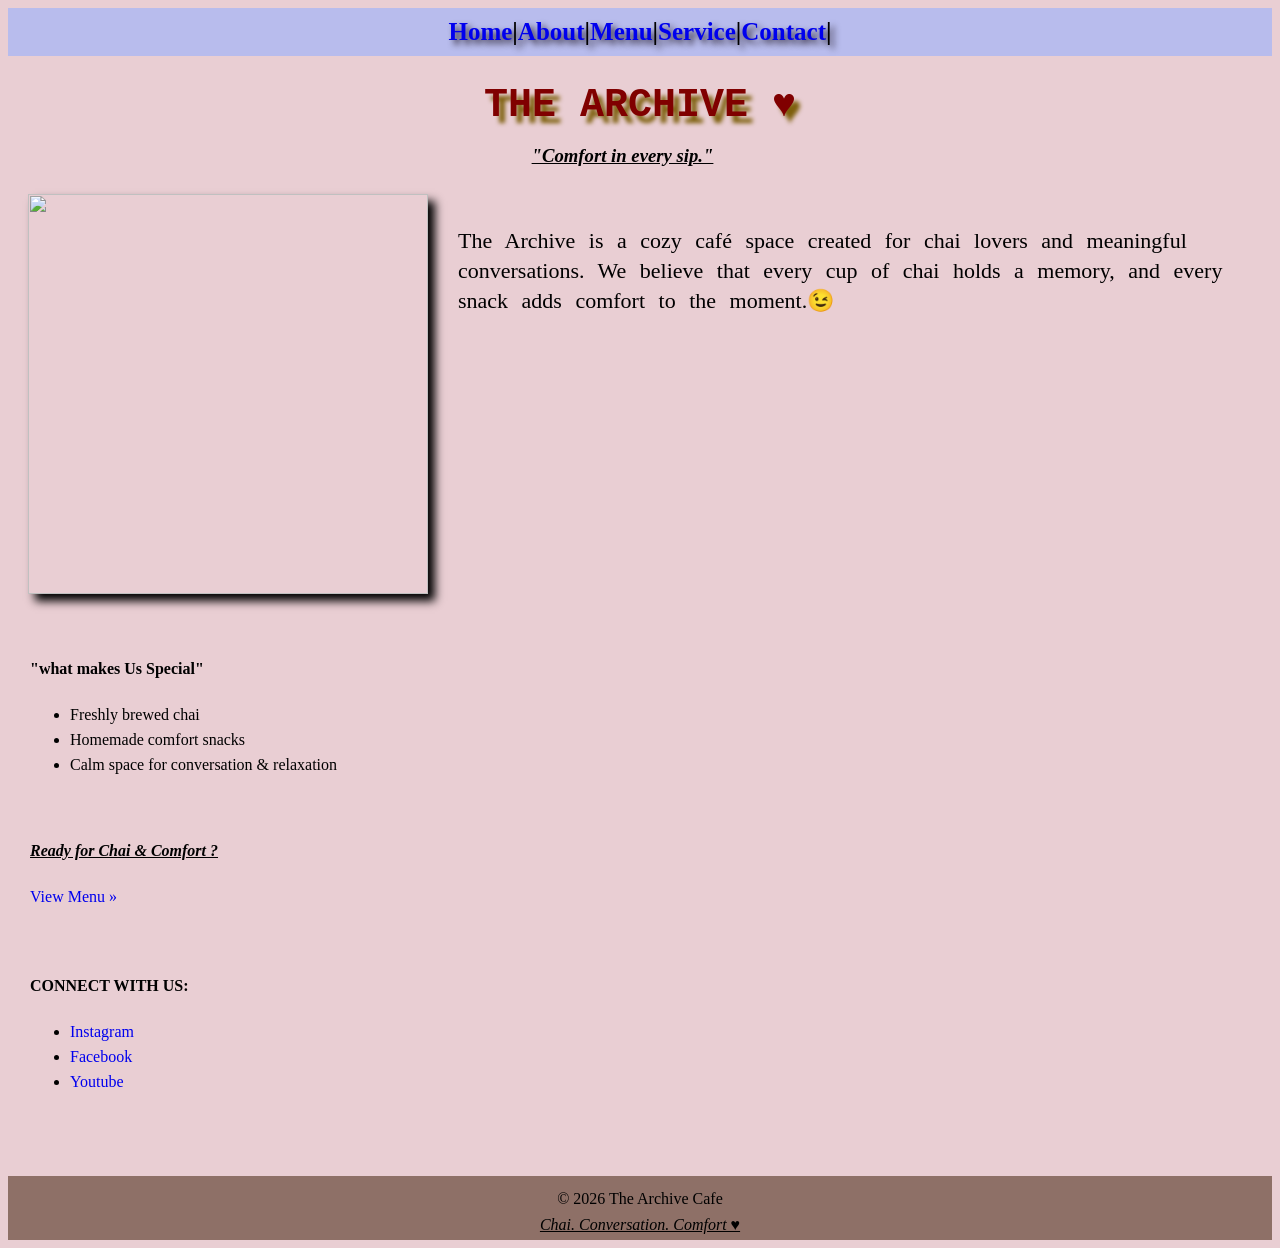
==== index.html @ 79d8c290 "updated" ====
<!DOCTYPE html>
<html lang="en">
<head>
    <meta charset="UTF-8">
    <meta name="viewport" content="width=device-width, initial-scale=1.0">
    <title> Cafe website</title>
    <link rel="stylesheet" href="style.css"/>
</head>
<body>
    <!-- header start -->
    <header>
        <nav>
            <a href="index.html" target="_blank" class="home_tab"> Home </a> |
            <a href="about.html" target="_blank" class="about_tab"> About </a> |
            <a href="menu.html" target="_blank" class="menu_tab"> Menu </a> |
            <a href="services.html" target="_blank" class="service_tab"> Service </a> |
            <a href="contact.html" target="_blank" class="contact_tab"> Contact </a> |
        </nav>
    </header>
    <!-- header end  -->

    <!-- main tag starts  -->
     <main> 
        <h1> THE ARCHIVE &hearts; </h1>
        <h3> <i> "Comfort in every sip."</i></h3>
        <section class="info">

            <img class="pic" src="images/top-view-snacks-with-herbal-tea.jpg" height="400px" width="400px">

            <!-- <p class="frontline"> A cozy space for chai,conversation & comforting bites.<br>
            Welcome to The Archive — brewed moments, comforting chai, and delicious dome snacks.&#128521; </p> -->
            <p class="frontline"> The Archive is a cozy café space created for chai lovers and meaningful conversations. We believe that every cup of chai holds a memory, and every snack adds comfort to the moment.&#128521;</p>

        </section><br>
        <section>
            <h4> "what makes Us Special"</h4>
            <ul> 
                <li> Freshly brewed chai</li>
                <li> Homemade comfort snacks</li>
                <li> Calm space for conversation & relaxation</li>
            </ul>
        </section>
        <section>
            <h4><i>Ready for Chai & Comfort ?</i> </h4>
            <a href="menu.html"> View Menu &raquo; </a><br>
        </section><br>

        <section>
            <h4> CONNECT WITH US:</h4>
            <ul>
               <li> <a href="www.instagram.com">Instagram </a> </li>
               <li><a href="www.facebook.com">Facebook </a><br></li>
               <li> <a href="www.youtube.com">Youtube</a><br></li>
            </ul>
        </section>
        

       
      
    

     </main><br><br><br>
    <!-- main tag ends -->

    <!-- Footer Start -->
     <footer>
        <p> &#169; 2026 The Archive Cafe </p>
        <p> <i>Chai. Conversation. Comfort &hearts;</i></p>
     </footer>
     <!-- footer end  -->
</body>
</html>
---- style.css ----
body{
    /* background-image:url("/images/coffee_bg.jpg");
    background-size:cover; */
    background-color:rgba(149, 15, 40, 0.204);
}


nav{
    display:flex;
    justify-content:center;
    align-items:center;
    font-size:25px;
    font-weight:600;
    padding:10px;
    text-shadow:4px 4px 6px rgba(15, 5, 12, 0.8);
    transition:1s;

}
nav a:hover{
    color: rgba(15, 5, 12, 0.8);
    text-decoration: rgba(13, 141, 163, 0.807) underline;
    font-size:26px;
    text-shadow:8px 8px 10px rgba(37, 2, 27, 0.8);
    

}

h1{ 
    font-family:'Courier New', Courier, monospace;
    font-size:40px;
    color:maroon;
    text-align:center;
    text-shadow: 6px 7px 4px rgb(125, 95, 12);
    transition:1s;
}
h3{
    text-align:center;
    padding-right:50px;
    line-height:1px;
}
h3:hover{
    color:hotpink;
}
h1:hover{
    text-shadow:6px 7px 8px black;
}
.info{
    display:flex;
    padding:10px;
    padding-top:20px;
    margin-top:10px;
}
.frontline{
    margin-left:10px;
    padding:10px 10px 10px 20px;
    font-family:'Times New Roman', Times, serif;
    word-spacing: 8px;
    line-height:30px;
    
}
section{
  padding:12px;
  margin-left:10px;
  line-height:25px;
  font-family:Georgia;

}

a{
    text-decoration:none;
}
h3+a:hover{
    color:blue;
}
ul li a:hover{
    color:goldenrod;
}

footer{
    height:60px;
    text-align:center;
    line-height:10px;
    background-color:#42230d8b;
    padding:2px;

}

i{
    text-decoration: underline;
}

.frontline{
    font-size:22px;
}
.pic{
    box-shadow: 7px 7px 9px black;
    
}
.S_img1{
    border: 4px double #6f4e37;
    border-radius:10px;
    padding:5px;
    margin:10px;
    box-shadow:4px 5px 7px black;
    transition: 0.5s;
}
.S_img1:hover{
    box-shadow:7px 7px 9px brown;
}

.table1{
    border: 3px solid  black;
    height:400px;
    width:400px;
    text-align:center;
    padding:5px;
    margin-left:10px;
    border-radius:5px;
    box-shadow:4px 4px 7px black;
}
.table1:hover{
    box-shadow:6px 6px 14px black;
}
thead{
    color:rgb(98, 59, 5);
    font-size:25px;
    font-family:courier new;;
}
tbody{
    color:rgb(27, 17, 5);
    font-size:20px;
    font-family:'Courier New', Courier, monospace

}
.t_b{
    font-weight: bold;
    font-size:22px;
    text-decoration:underline;
}
.menu_heading{
    font-size:25px;
    padding:5px;
}
header{
       position:sticky;
       top:0px;
       width:100%;
       background-color:rgb(184, 188, 237);
}

.contact{
    height:200px;
    width:500px;
    background-color:rgb(223, 177, 200);
    padding-left:30px;
    padding-top:25px;
    margin:40px;
    border-radius:10px;
}

.timing{
    height:200px;
    width:500px;
    background-color:rgb(223, 177, 200);
    padding-top:20px;
    padding-left:30px;
    margin:40px;
    border-radius:10px;
}

.feedback{
    width:500px;
    margin:40px;
    background-color:rgb(167, 187, 187);
    border-radius:10px;
}
h2,h3{
    margin-left:15px;
}
iframe{
    margin-left:10px;
    padding-left:30px;
}
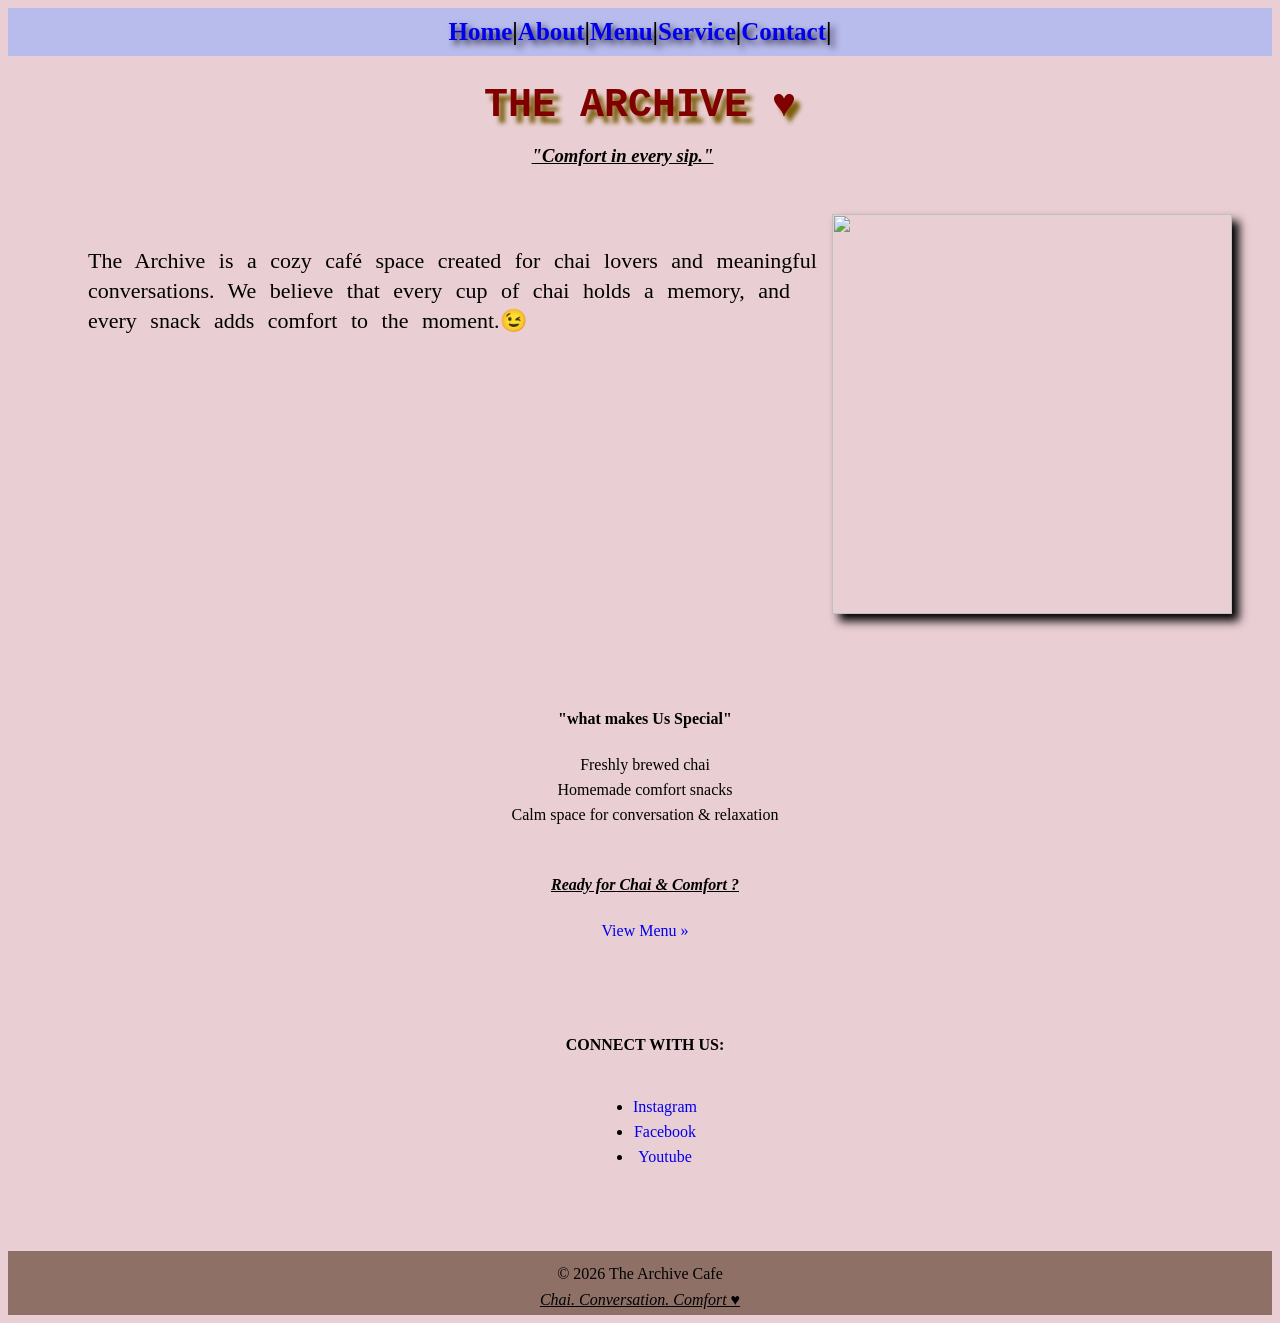
==== commit 6e815336: "update home page" ====
--- a/index.html
+++ b/index.html
@@ -25,27 +25,30 @@
         <h3> <i> "Comfort in every sip."</i></h3>
         <section class="info">
 
-            <img class="pic" src="images/top-view-snacks-with-herbal-tea.jpg" height="400px" width="400px">
+            
 
             <!-- <p class="frontline"> A cozy space for chai,conversation & comforting bites.<br>
             Welcome to The Archive — brewed moments, comforting chai, and delicious dome snacks.&#128521; </p> -->
             <p class="frontline"> The Archive is a cozy café space created for chai lovers and meaningful conversations. We believe that every cup of chai holds a memory, and every snack adds comfort to the moment.&#128521;</p>
 
+            <img class="pic" src="images/top-view-snacks-with-herbal-tea.jpg" height="400px" width="400px">
+
         </section><br>
-        <section>
+        <section class="subinfo">
             <h4> "what makes Us Special"</h4>
-            <ul> 
-                <li> Freshly brewed chai</li>
-                <li> Homemade comfort snacks</li>
-                <li> Calm space for conversation & relaxation</li>
-            </ul>
+            <div>
+                <div>Freshly brewed chai</div>
+                <div> Homemade comfort snacks</div>
+                <div>Calm space for conversation & relaxation</div>
+            </div>
+            
         </section>
-        <section>
+        <section class="subinfo">
             <h4><i>Ready for Chai & Comfort ?</i> </h4>
             <a href="menu.html"> View Menu &raquo; </a><br>
         </section><br>
 
-        <section>
+        <section class="subinfo">
             <h4> CONNECT WITH US:</h4>
             <ul>
                <li> <a href="www.instagram.com">Instagram </a> </li>
--- a/style.css
+++ b/style.css
@@ -15,6 +15,7 @@
     padding:10px;
     text-shadow:4px 4px 6px rgba(15, 5, 12, 0.8);
     transition:1s;
+    
 
 }
 nav a:hover{
@@ -47,9 +48,20 @@
 }
 .info{
     display:flex;
-    padding:10px;
-    padding-top:20px;
+    padding:40px;
     margin-top:10px;
+}
+.subinfo{
+    display:flex;
+    flex-direction:column;
+    align-items:center;
+    text-align:center;
+
+  
+   
+}
+.card{
+    border:2px solid black;
 }
 .frontline{
     margin-left:10px;
@@ -83,6 +95,7 @@
     line-height:10px;
     background-color:#42230d8b;
     padding:2px;
+    margin-top:auto;
 
 }
 
@@ -103,7 +116,7 @@
     padding:5px;
     margin:10px;
     box-shadow:4px 5px 7px black;
-    transition: 0.5s;
+    transition: 1s;
 }
 .S_img1:hover{
     box-shadow:7px 7px 9px brown;
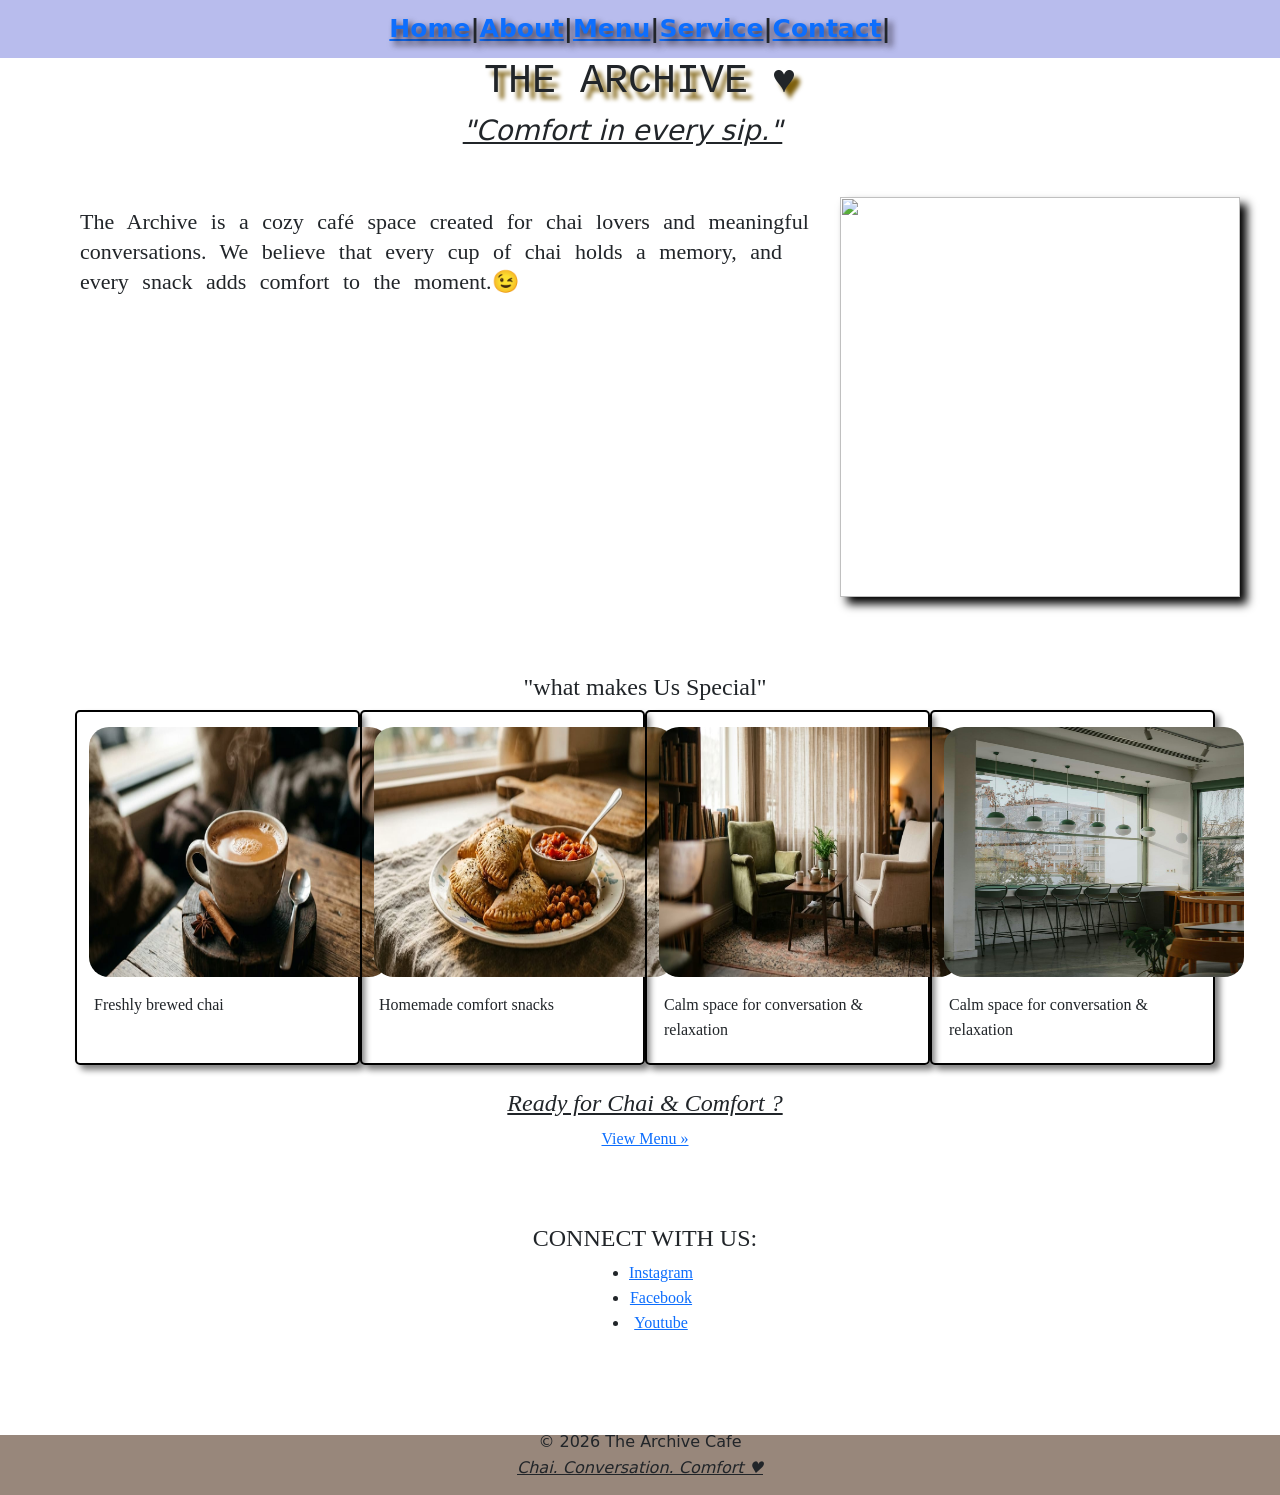
==== commit d98216aa: "UI updated" ====
--- a/index.html
+++ b/index.html
@@ -5,6 +5,8 @@
     <meta name="viewport" content="width=device-width, initial-scale=1.0">
     <title> Cafe website</title>
     <link rel="stylesheet" href="style.css"/>
+    <link href="https://cdn.jsdelivr.net/npm/bootstrap@5.3.8/dist/css/bootstrap.min.css" rel="stylesheet"
+    integrity="sha384-sRIl4kxILFvY47J16cr9ZwB07vP4J8+LH7qKQnuqkuIAvNWLzeN8tE5YBujZqJLB" crossorigin="anonymous">
 </head>
 <body>
     <!-- header start -->
@@ -34,15 +36,31 @@
             <img class="pic" src="images/top-view-snacks-with-herbal-tea.jpg" height="400px" width="400px">
 
         </section><br>
-        <section class="subinfo">
-            <h4> "what makes Us Special"</h4>
-            <div>
-                <div>Freshly brewed chai</div>
-                <div> Homemade comfort snacks</div>
-                <div>Calm space for conversation & relaxation</div>
+
+        <section>
+            <div class="container">
+                <div class="row">
+                    <h4 class="head"> "what makes Us Special"</h4>
+                    <div class="col-md-3 special_items">
+                        <img class="coffeeimage" src="/images/img1.jpeg">
+                        <p> Freshly brewed chai</p>
+                    </div>
+                    <div class="col-md-3 special_items">
+                        <img class="coffeeimage" src="/images/img2.jpeg">
+                        <p> Homemade comfort snacks</p>
+                    </div>
+                    <div class="col-md-3 special_items">
+                        <img class="coffeeimage" src="/images/img3.jpeg">
+                        <p> Calm space for conversation & relaxation</p>
+                    </div>
+                    <div class="col-md-3 special_items">
+                        <img class="coffeeimage" src="/images/place.jpeg">
+                        <p> Calm space for conversation & relaxation</p>
+                    </div>
+                </div>
             </div>
-            
         </section>
+
         <section class="subinfo">
             <h4><i>Ready for Chai & Comfort ?</i> </h4>
             <a href="menu.html"> View Menu &raquo; </a><br>
--- a/style.css
+++ b/style.css
@@ -1,9 +1,15 @@
 
-body{
+html,body{
     /* background-image:url("/images/coffee_bg.jpg");
     background-size:cover; */
-    background-color:rgba(149, 15, 40, 0.204);
-}
+    /* background-color:rgba(149, 15, 40, 0.204); */
+     overflow-x:hidden;
+    /* overscroll-behavior: none;  */
+    
+   
+    
+}
+
 
 
 nav{
@@ -195,3 +201,26 @@
     margin-left:10px;
     padding-left:30px;
 }
+.head{ 
+    text-align:center;
+}
+
+.coffeeimage{
+     height:250px;
+    width:300px;
+    border-radius:20px;
+    margin-top:15px;
+    margin-bottom:10px;
+
+   
+
+}
+.special_items{
+    box-shadow:5px 5px 6px grey;
+    border-radius:5px;
+    
+    border:2px solid black;
+}
+.coffeeimage+p{
+    padding:5px;
+}
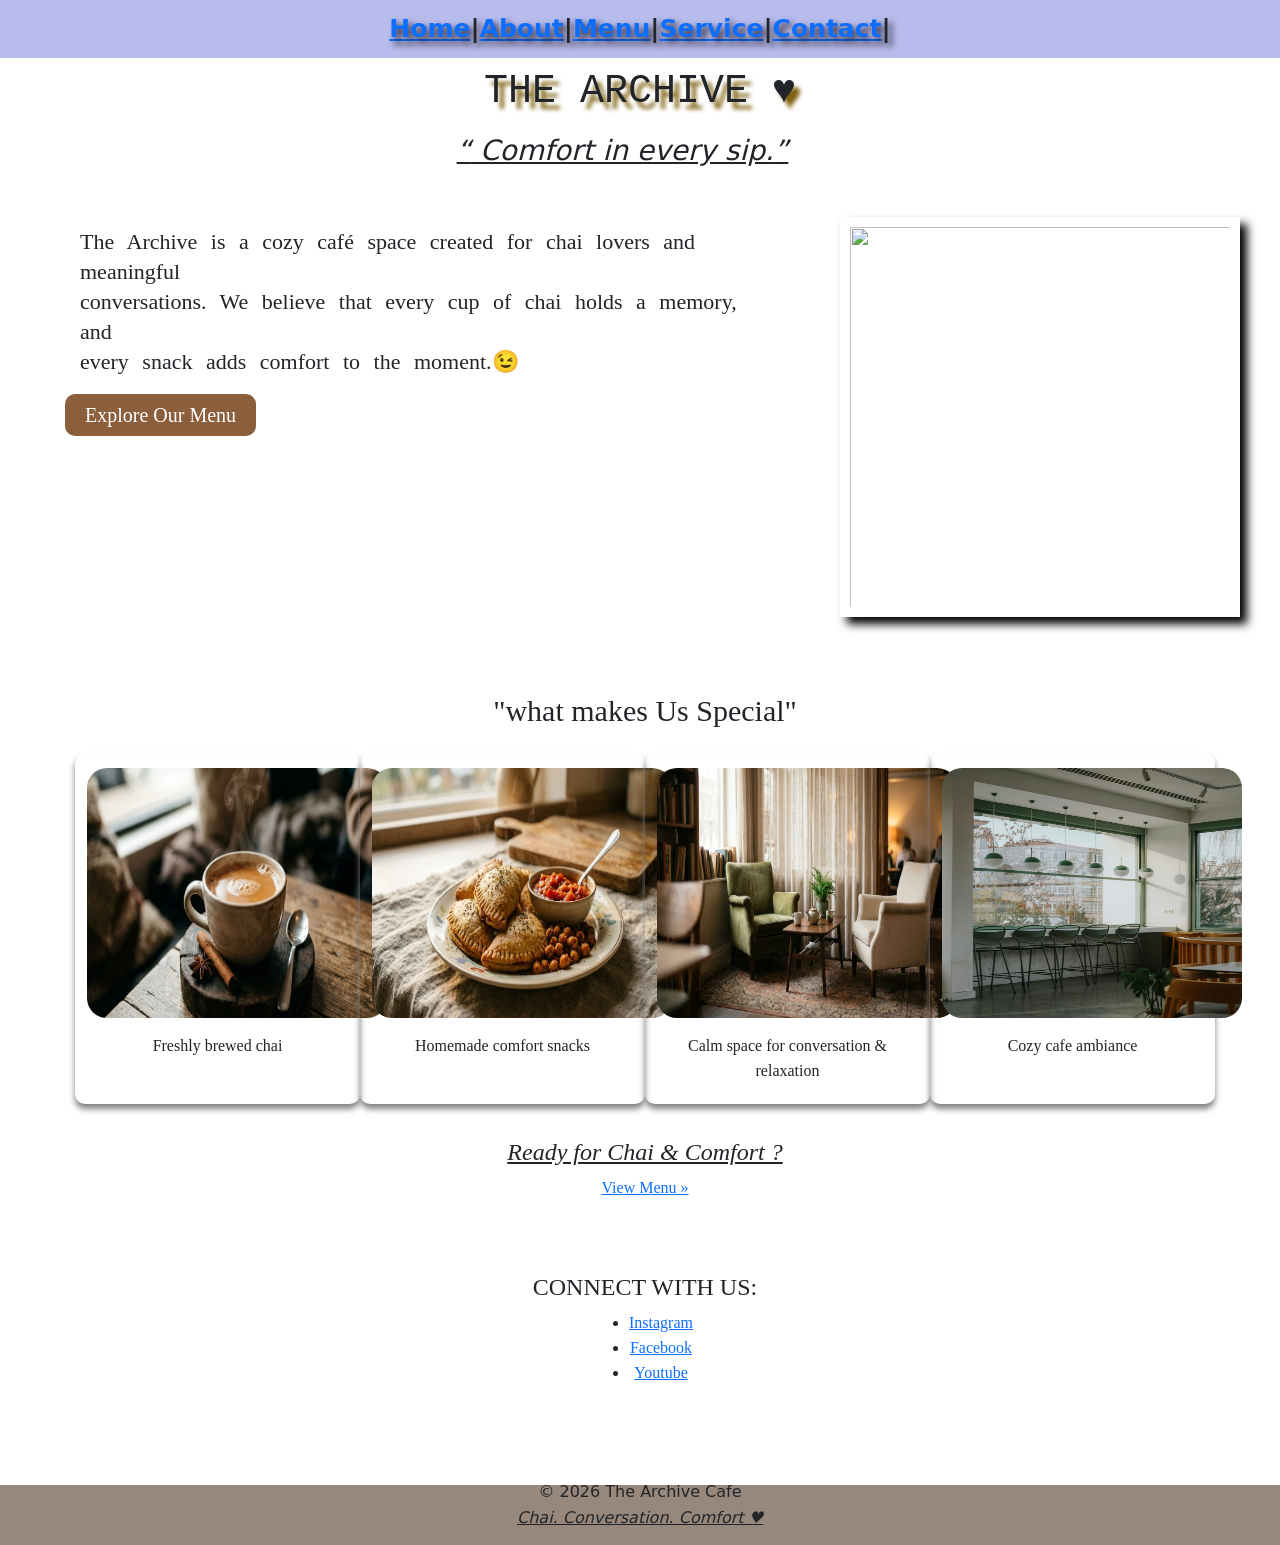
==== commit 2983f0f6: "UI updated" ====
--- a/index.html
+++ b/index.html
@@ -1,13 +1,15 @@
 <!DOCTYPE html>
 <html lang="en">
+
 <head>
     <meta charset="UTF-8">
     <meta name="viewport" content="width=device-width, initial-scale=1.0">
     <title> Cafe website</title>
-    <link rel="stylesheet" href="style.css"/>
+    <link rel="stylesheet" href="style.css" />
     <link href="https://cdn.jsdelivr.net/npm/bootstrap@5.3.8/dist/css/bootstrap.min.css" rel="stylesheet"
-    integrity="sha384-sRIl4kxILFvY47J16cr9ZwB07vP4J8+LH7qKQnuqkuIAvNWLzeN8tE5YBujZqJLB" crossorigin="anonymous">
+        integrity="sha384-sRIl4kxILFvY47J16cr9ZwB07vP4J8+LH7qKQnuqkuIAvNWLzeN8tE5YBujZqJLB" crossorigin="anonymous">
 </head>
+
 <body>
     <!-- header start -->
     <header>
@@ -22,40 +24,49 @@
     <!-- header end  -->
 
     <!-- main tag starts  -->
-     <main> 
+    <main>
         <h1> THE ARCHIVE &hearts; </h1>
-        <h3> <i> "Comfort in every sip."</i></h3>
+        <h3><i> <q> Comfort in every sip.</q></i></h3>
         <section class="info">
+            <div class="about_section">
 
-            
+                <!-- <p class="frontline"> A cozy space for chai,conversation & comforting bites.<br>
+            Welcome to The Archive — brewed moments, comforting chai, and delicious dome snacks.&#128521; </p> -->
+                <div class="frontpageinfo">
+                    <p class="frontline"> The Archive is a cozy café space created for chai lovers and meaningful <br>
+                        conversations. We believe that every cup of chai holds a memory, and <br> every snack adds
+                        comfort
+                        to the moment.&#128521;
+                    </p>
 
-            <!-- <p class="frontline"> A cozy space for chai,conversation & comforting bites.<br>
-            Welcome to The Archive — brewed moments, comforting chai, and delicious dome snacks.&#128521; </p> -->
-            <p class="frontline"> The Archive is a cozy café space created for chai lovers and meaningful conversations. We believe that every cup of chai holds a memory, and every snack adds comfort to the moment.&#128521;</p>
+                    <a href="/menu.html"> Explore Our Menu </a>
+                </div>
 
-            <img class="pic" src="images/top-view-snacks-with-herbal-tea.jpg" height="400px" width="400px">
-
+                <div>
+                    <img class="pic" src="images/top-view-snacks-with-herbal-tea.jpg" height="400px" width="400px">
+                </div>
+            </div>
         </section><br>
 
         <section>
             <div class="container">
                 <div class="row">
                     <h4 class="head"> "what makes Us Special"</h4>
-                    <div class="col-md-3 special_items">
+                    <div class="col-md-3 mt-3 special_items">
                         <img class="coffeeimage" src="/images/img1.jpeg">
                         <p> Freshly brewed chai</p>
                     </div>
-                    <div class="col-md-3 special_items">
+                    <div class="col-md-3 mt-3 special_items">
                         <img class="coffeeimage" src="/images/img2.jpeg">
                         <p> Homemade comfort snacks</p>
                     </div>
-                    <div class="col-md-3 special_items">
+                    <div class="col-md-3 mt-3 special_items">
                         <img class="coffeeimage" src="/images/img3.jpeg">
                         <p> Calm space for conversation & relaxation</p>
                     </div>
-                    <div class="col-md-3 special_items">
+                    <div class="col-md-3 mt-3 special_items">
                         <img class="coffeeimage" src="/images/place.jpeg">
-                        <p> Calm space for conversation & relaxation</p>
+                        <p> Cozy cafe ambiance </p>
                     </div>
                 </div>
             </div>
@@ -69,25 +80,26 @@
         <section class="subinfo">
             <h4> CONNECT WITH US:</h4>
             <ul>
-               <li> <a href="www.instagram.com">Instagram </a> </li>
-               <li><a href="www.facebook.com">Facebook </a><br></li>
-               <li> <a href="www.youtube.com">Youtube</a><br></li>
+                <li> <a href="www.instagram.com">Instagram </a> </li>
+                <li><a href="www.facebook.com">Facebook </a><br></li>
+                <li> <a href="www.youtube.com">Youtube</a><br></li>
             </ul>
         </section>
-        
 
-       
-      
-    
 
-     </main><br><br><br>
+
+
+
+
+    </main><br><br><br>
     <!-- main tag ends -->
 
     <!-- Footer Start -->
-     <footer>
+    <footer>
         <p> &#169; 2026 The Archive Cafe </p>
         <p> <i>Chai. Conversation. Comfort &hearts;</i></p>
-     </footer>
-     <!-- footer end  -->
+    </footer>
+    <!-- footer end  -->
 </body>
+
 </html>
--- a/style.css
+++ b/style.css
@@ -40,6 +40,7 @@
     text-align:center;
     text-shadow: 6px 7px 4px rgb(125, 95, 12);
     transition:1s;
+    padding:10px;
 }
 h3{
     text-align:center;
@@ -68,6 +69,21 @@
 }
 .card{
     border:2px solid black;
+}
+.about_section{
+    display:flex;
+   
+}
+.frontpageinfo>a{
+     margin-left:15px;
+     margin-top:15px;
+    padding:10px 20px;
+    background-color: #8b5e3c;
+    color:white;
+    text-decoration:none;
+    border-radius:10px;
+    font-size:20px;
+    
 }
 .frontline{
     margin-left:10px;
@@ -114,6 +130,8 @@
 }
 .pic{
     box-shadow: 7px 7px 9px black;
+    margin-left:50px;
+    padding:10px;
     
 }
 .S_img1{
@@ -203,24 +221,30 @@
 }
 .head{ 
     text-align:center;
+    font-size:30px;
+    
 }
 
 .coffeeimage{
-     height:250px;
+    height:250px;
     width:300px;
     border-radius:20px;
     margin-top:15px;
     margin-bottom:10px;
 
-   
-
 }
 .special_items{
-    box-shadow:5px 5px 6px grey;
-    border-radius:5px;
-    
-    border:2px solid black;
+    box-shadow:0px 5px 6px grey;
+    border-radius:10px;
+    transition: 1s ease;
+    margin-bottom:10px;
+    
+}
+.special_items:hover{
+    transform:translateY(-20px);
+    background-color:rgba(140, 232, 140, 0.896);
 }
 .coffeeimage+p{
     padding:5px;
+    text-align:center;
 }
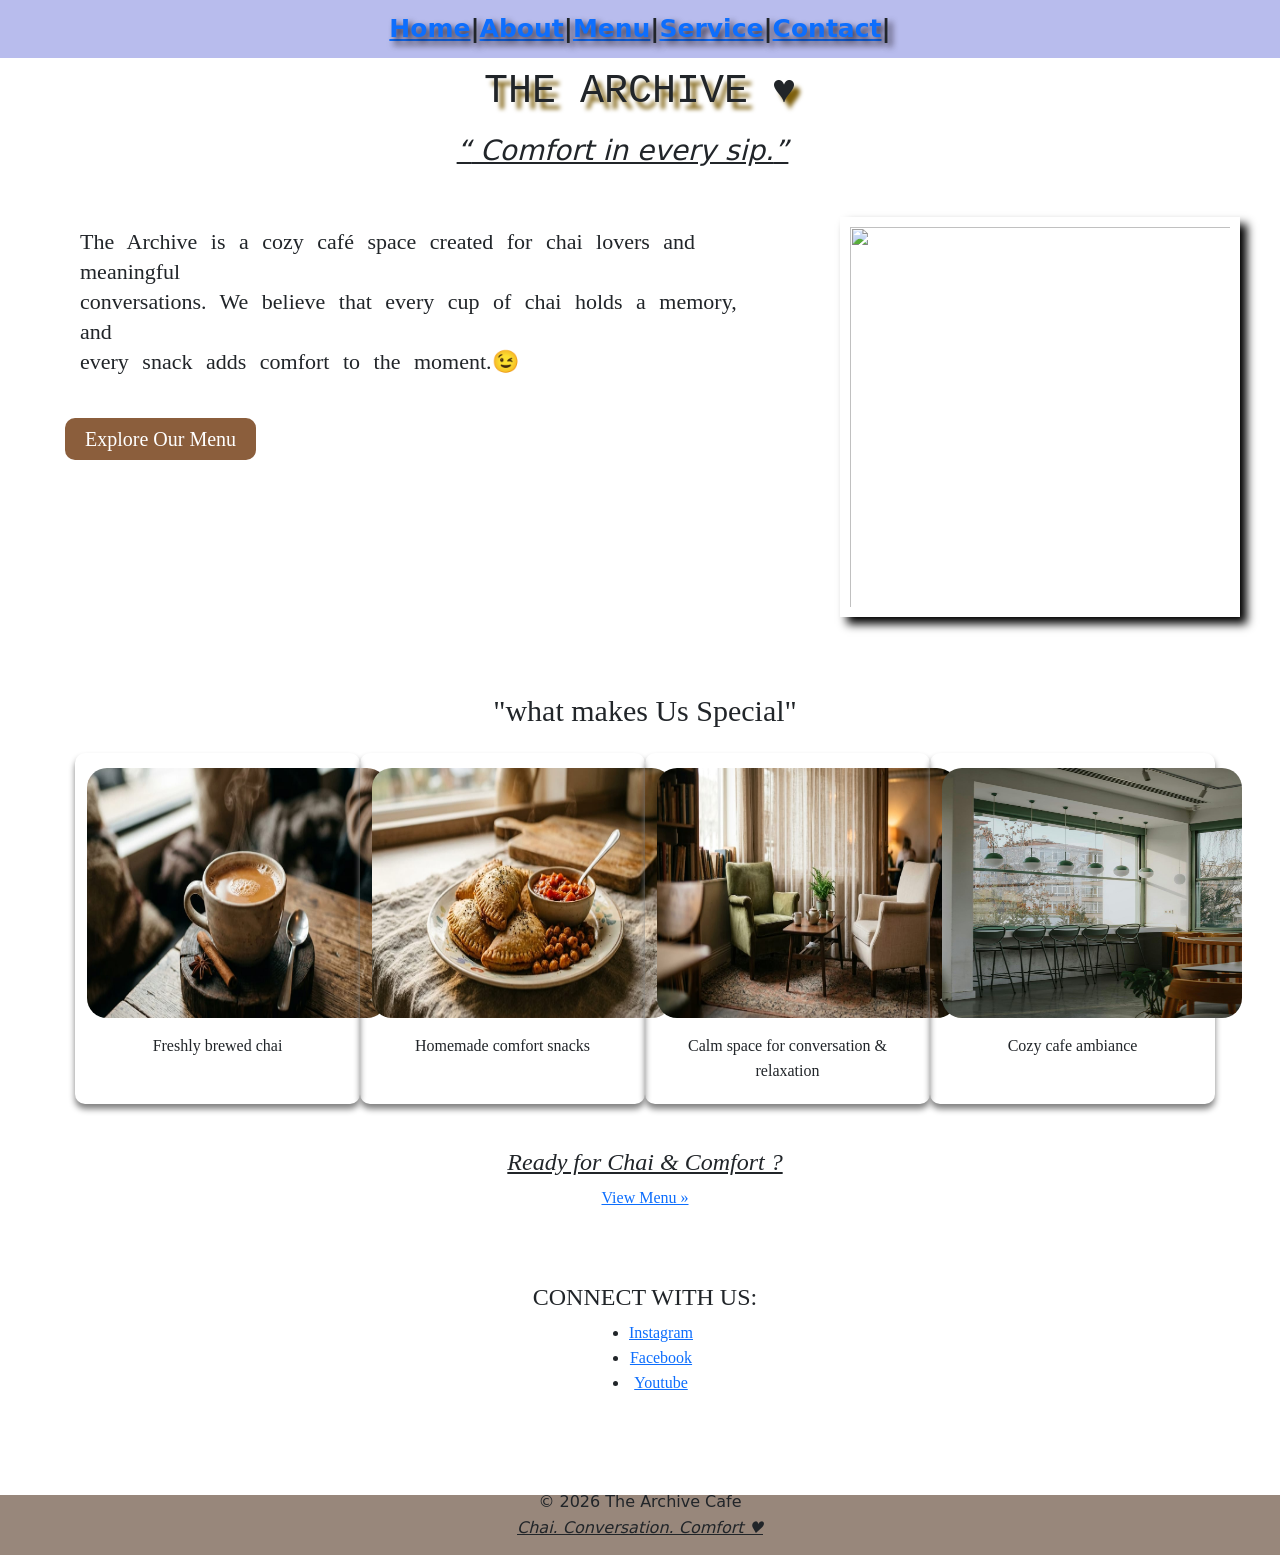
==== commit 9a8cc6f2: "style added" ====
--- a/index.html
+++ b/index.html
@@ -8,6 +8,7 @@
     <link rel="stylesheet" href="style.css" />
     <link href="https://cdn.jsdelivr.net/npm/bootstrap@5.3.8/dist/css/bootstrap.min.css" rel="stylesheet"
         integrity="sha384-sRIl4kxILFvY47J16cr9ZwB07vP4J8+LH7qKQnuqkuIAvNWLzeN8tE5YBujZqJLB" crossorigin="anonymous">
+        <link rel="stylesheet" href="https://cdn.jsdelivr.net/npm/bootstrap-icons@1.13.1/font/bootstrap-icons.min.css">
 </head>
 
 <body>
--- a/style.css
+++ b/style.css
@@ -21,7 +21,6 @@
     padding:10px;
     text-shadow:4px 4px 6px rgba(15, 5, 12, 0.8);
     transition:1s;
-    
 
 }
 nav a:hover{
@@ -75,8 +74,7 @@
    
 }
 .frontpageinfo>a{
-     margin-left:15px;
-     margin-top:15px;
+    margin-left:15px;
     padding:10px 20px;
     background-color: #8b5e3c;
     color:white;
@@ -87,7 +85,8 @@
 }
 .frontline{
     margin-left:10px;
-    padding:10px 10px 10px 20px;
+    margin-bottom:20px;
+    padding:10px 10px 30px 20px;
     font-family:'Times New Roman', Times, serif;
     word-spacing: 8px;
     line-height:30px;
@@ -237,7 +236,8 @@
     box-shadow:0px 5px 6px grey;
     border-radius:10px;
     transition: 1s ease;
-    margin-bottom:10px;
+    margin-bottom:20px;
+
     
 }
 .special_items:hover{
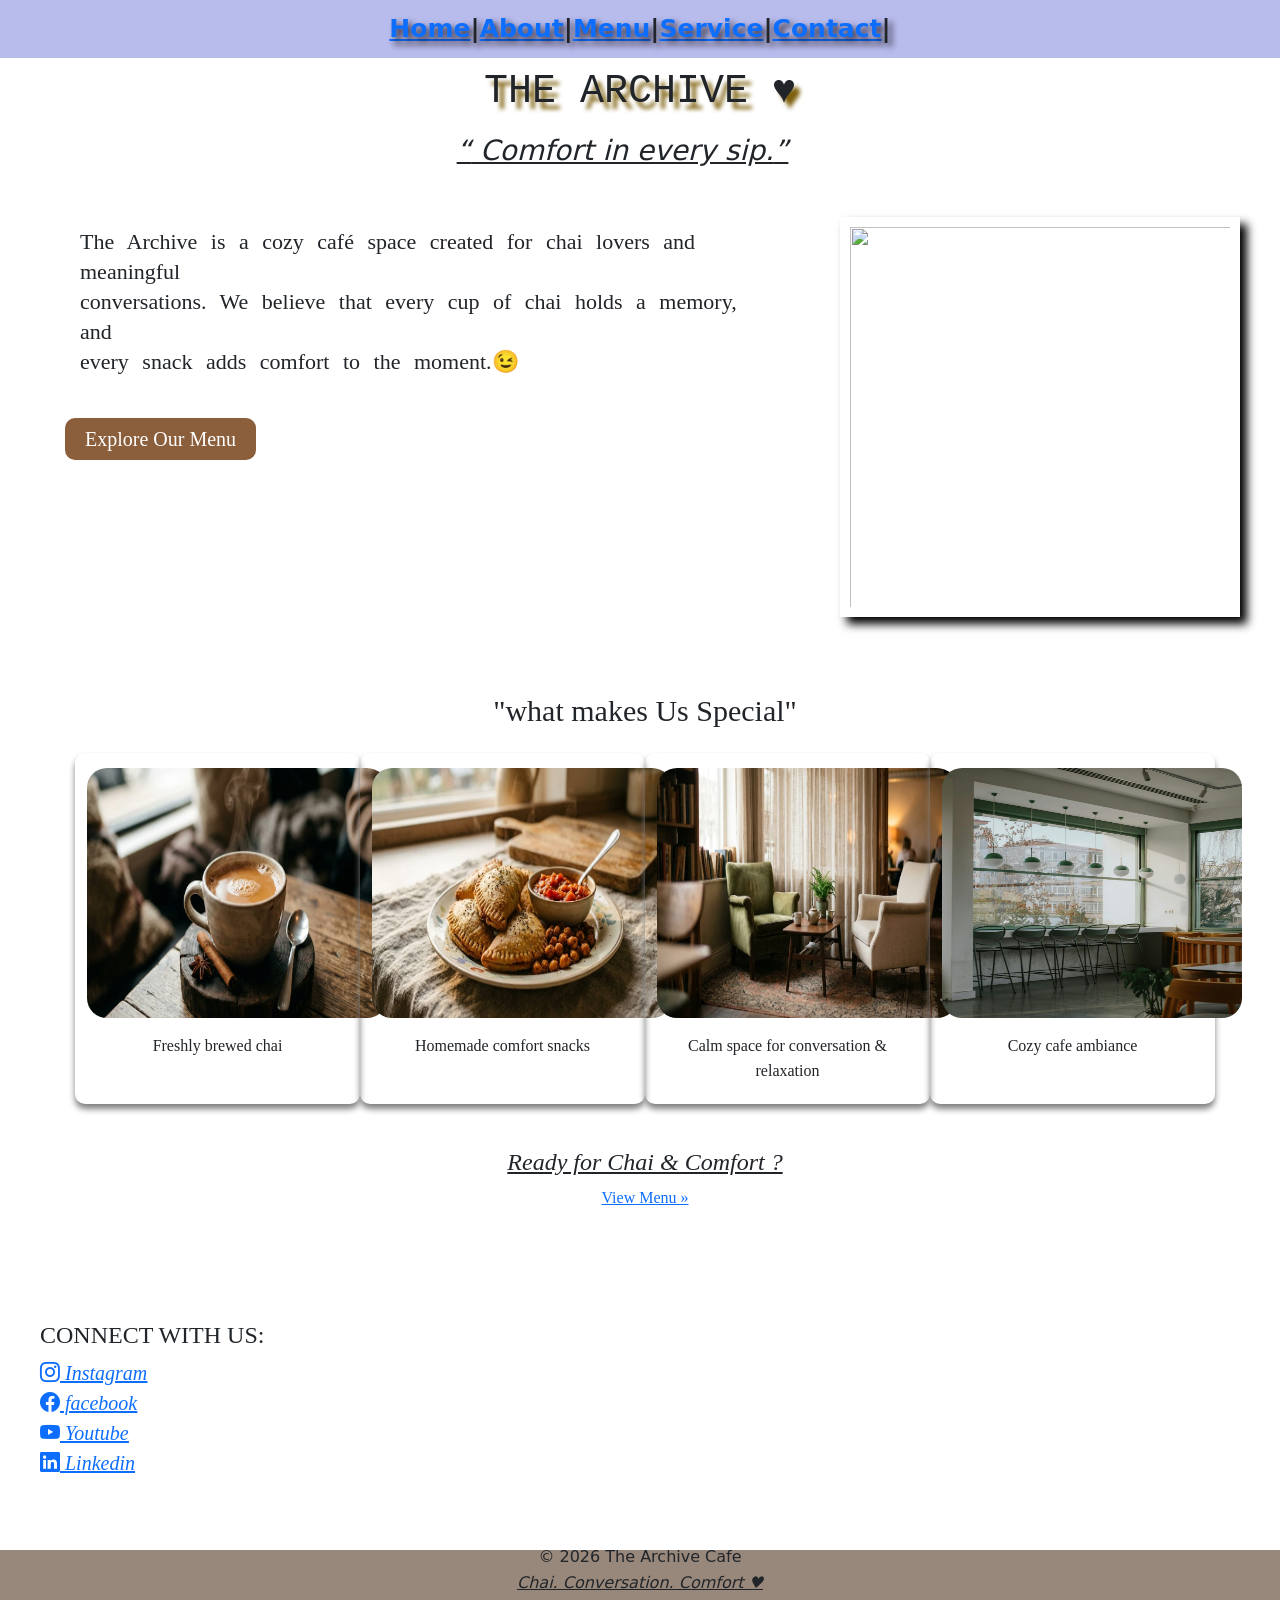
==== commit 9a562b32: "added footer" ====
--- a/index.html
+++ b/index.html
@@ -8,7 +8,7 @@
     <link rel="stylesheet" href="style.css" />
     <link href="https://cdn.jsdelivr.net/npm/bootstrap@5.3.8/dist/css/bootstrap.min.css" rel="stylesheet"
         integrity="sha384-sRIl4kxILFvY47J16cr9ZwB07vP4J8+LH7qKQnuqkuIAvNWLzeN8tE5YBujZqJLB" crossorigin="anonymous">
-        <link rel="stylesheet" href="https://cdn.jsdelivr.net/npm/bootstrap-icons@1.13.1/font/bootstrap-icons.min.css">
+    <link rel="stylesheet" href="https://cdn.jsdelivr.net/npm/bootstrap-icons@1.13.1/font/bootstrap-icons.min.css">
 </head>
 
 <body>
@@ -78,13 +78,19 @@
             <a href="menu.html"> View Menu &raquo; </a><br>
         </section><br>
 
-        <section class="subinfo">
+        <section class="social_icon">
             <h4> CONNECT WITH US:</h4>
-            <ul>
-                <li> <a href="www.instagram.com">Instagram </a> </li>
-                <li><a href="www.facebook.com">Facebook </a><br></li>
-                <li> <a href="www.youtube.com">Youtube</a><br></li>
-            </ul>
+            <a href="www.instagram.com" target="_blank">
+                <i class="bi bi-instagram">  Instagram </i> </a><br>
+            <a href="www.facebook.com" target="_blank">
+                <i class="bi bi-facebook">  facebook </i>
+            </a> <br>
+            <a href="www.youtube.com" target="_blank">
+                <i class="bi bi-youtube">  Youtube </i>
+            </a> <br>
+            <a href="www.linkedin.com" target="_blank">
+                <i class="bi bi-linkedin">  Linkedin </i>
+            </a>
         </section>
 
 
--- a/style.css
+++ b/style.css
@@ -247,4 +247,22 @@
 .coffeeimage+p{
     padding:5px;
     text-align:center;
+}
+.social_icon{
+    font-size:20px;
+    margin-left:10px;
+    padding:50px 0px 0px 30px;
+    line-height:30px;
+}
+.bi-facebook:hover{
+    color:#1877F2;
+}
+.bi-youtube:hover{
+    color:red;
+}
+.bi-linkedin:hover{
+    color:#0A66C2;
+}
+.bi-instagram:hover{
+    color:hotpink;
 }
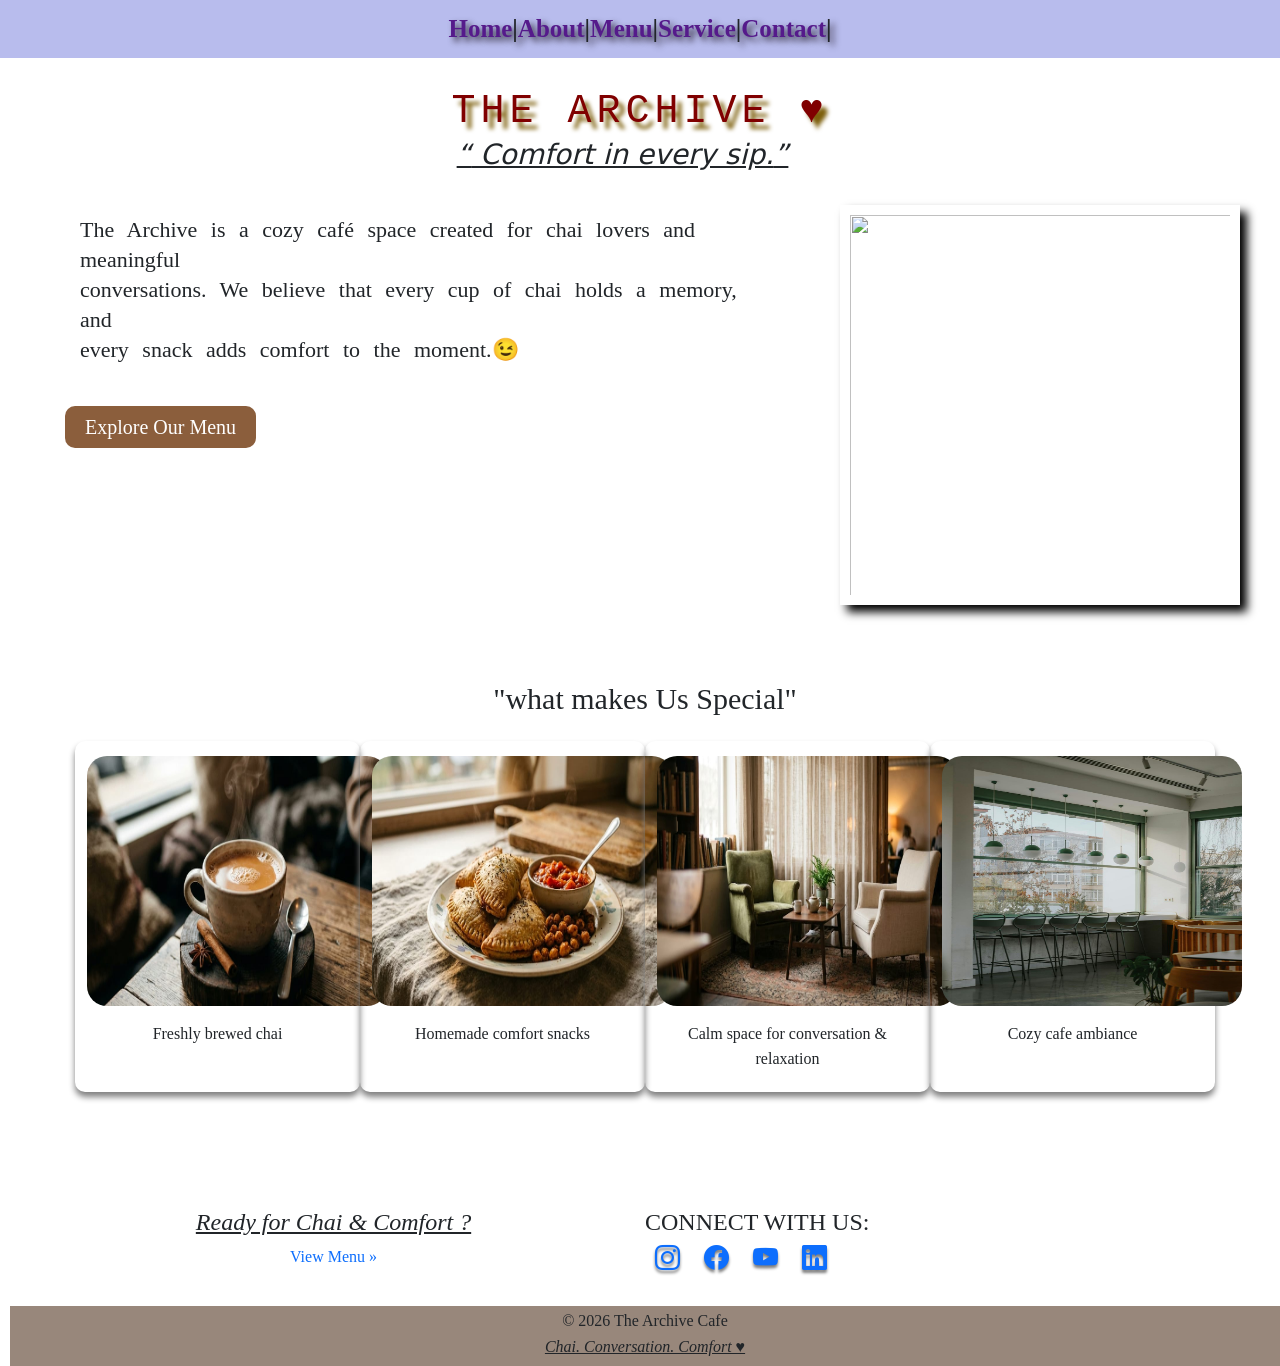
==== commit 8ac23b69: "UI updated" ====
--- a/index.html
+++ b/index.html
@@ -5,10 +5,10 @@
     <meta charset="UTF-8">
     <meta name="viewport" content="width=device-width, initial-scale=1.0">
     <title> Cafe website</title>
-    <link rel="stylesheet" href="style.css" />
     <link href="https://cdn.jsdelivr.net/npm/bootstrap@5.3.8/dist/css/bootstrap.min.css" rel="stylesheet"
         integrity="sha384-sRIl4kxILFvY47J16cr9ZwB07vP4J8+LH7qKQnuqkuIAvNWLzeN8tE5YBujZqJLB" crossorigin="anonymous">
     <link rel="stylesheet" href="https://cdn.jsdelivr.net/npm/bootstrap-icons@1.13.1/font/bootstrap-icons.min.css">
+    <link rel="stylesheet" href="style.css" />
 </head>
 
 <body>
@@ -73,39 +73,48 @@
             </div>
         </section>
 
-        <section class="subinfo">
-            <h4><i>Ready for Chai & Comfort ?</i> </h4>
-            <a href="menu.html"> View Menu &raquo; </a><br>
-        </section><br>
-
-        <section class="social_icon">
-            <h4> CONNECT WITH US:</h4>
-            <a href="www.instagram.com" target="_blank">
-                <i class="bi bi-instagram">  Instagram </i> </a><br>
-            <a href="www.facebook.com" target="_blank">
-                <i class="bi bi-facebook">  facebook </i>
-            </a> <br>
-            <a href="www.youtube.com" target="_blank">
-                <i class="bi bi-youtube">  Youtube </i>
-            </a> <br>
-            <a href="www.linkedin.com" target="_blank">
-                <i class="bi bi-linkedin">  Linkedin </i>
-            </a>
-        </section>
+        </main><br><br><br>
+    <!-- main tag ends -->
 
 
 
 
 
+        <!-- Footer Start -->
+        <footer>
+            <section class="footer_section1">
+                <div class="subinfo col-md-6">
+                    <h4><i>Ready for Chai & Comfort ?</i> </h4>
+                    <a href="menu.html"> View Menu &raquo; </a><br>
+                </div><br>
 
-    </main><br><br><br>
-    <!-- main tag ends -->
+                <div class="col-md-6">
+                    <h4> CONNECT WITH US:</h4>
+                    <div class="social_icon">
+                        <a href="www.instagram.com" target="_blank">
+                            <i class="bi bi-instagram"></i> </a>
+                        <a href="www.facebook.com" target="_blank">
+                            <i class="bi bi-facebook"></i>
+                        </a>
+                        <a href="www.youtube.com" target="_blank">
+                            <i class="bi bi-youtube"></i>
+                        </a>
+                        <a href="www.linkedin.com" target="_blank">
+                            <i class="bi bi-linkedin"></i>
+                        </a>
+                    </div>
+                </div>
+            </section>
 
-    <!-- Footer Start -->
-    <footer>
+
+
+    <section class="footer_section2">
         <p> &#169; 2026 The Archive Cafe </p>
         <p> <i>Chai. Conversation. Comfort &hearts;</i></p>
-    </footer>
+    </section>
+
+
+   </footer>
     <!-- footer end  -->
 </body>
 
--- a/style.css
+++ b/style.css
@@ -13,15 +13,20 @@
 
 
 nav{
+    font-family:'Times New Roman', Times, serif;
+    text-decoration:none;
     display:flex;
     justify-content:center;
     align-items:center;
-    font-size:25px;
+    font-size:25px; 
     font-weight:600;
     padding:10px;
     text-shadow:4px 4px 6px rgba(15, 5, 12, 0.8);
     transition:1s;
 
+}
+nav a{
+    color:#551A8B !important ;
 }
 nav a:hover{
     color: rgba(15, 5, 12, 0.8);
@@ -35,11 +40,13 @@
 h1{ 
     font-family:'Courier New', Courier, monospace;
     font-size:40px;
+    letter-spacing:5px;
     color:maroon;
     text-align:center;
     text-shadow: 6px 7px 4px rgb(125, 95, 12);
     transition:1s;
     padding:10px;
+    padding-top:30px;
 }
 h3{
     text-align:center;
@@ -110,12 +117,16 @@
     color:goldenrod;
 }
 
-footer{
+.footer_section1{
+    display:flex;
+    
+}
+.footer_section2{
     height:60px;
     text-align:center;
     line-height:10px;
     background-color:#42230d8b;
-    padding:2px;
+    padding:10px;
     margin-top:auto;
 
 }
@@ -248,21 +259,41 @@
     padding:5px;
     text-align:center;
 }
-.social_icon{
-    font-size:20px;
-    margin-left:10px;
-    padding:50px 0px 0px 30px;
-    line-height:30px;
-}
-.bi-facebook:hover{
-    color:#1877F2;
-}
 .bi-youtube:hover{
     color:red;
 }
 .bi-linkedin:hover{
     color:#0A66C2;
+   
 }
 .bi-instagram:hover{
     color:hotpink;
-}+}
+.bi-facebook:hover{
+     color:#1877F2;
+}
+
+.social_icon i{
+    font-size:25px;
+    margin-left:10px;
+    line-height:30px;
+    letter-spacing: 10px; 
+    display:inline-block;
+    text-shadow:0px 3px 3px grey;
+   
+}
+.social_icon i:hover{
+    animation: up_down 1s ease  infinite alternate;
+}
+@keyframes up_down{
+    0% {
+        transform:translateY(0);
+    }
+    50% {
+        transform:translateY(8px);
+    }
+    100% {
+        transform:translateY(-8px);
+    }
+}
+
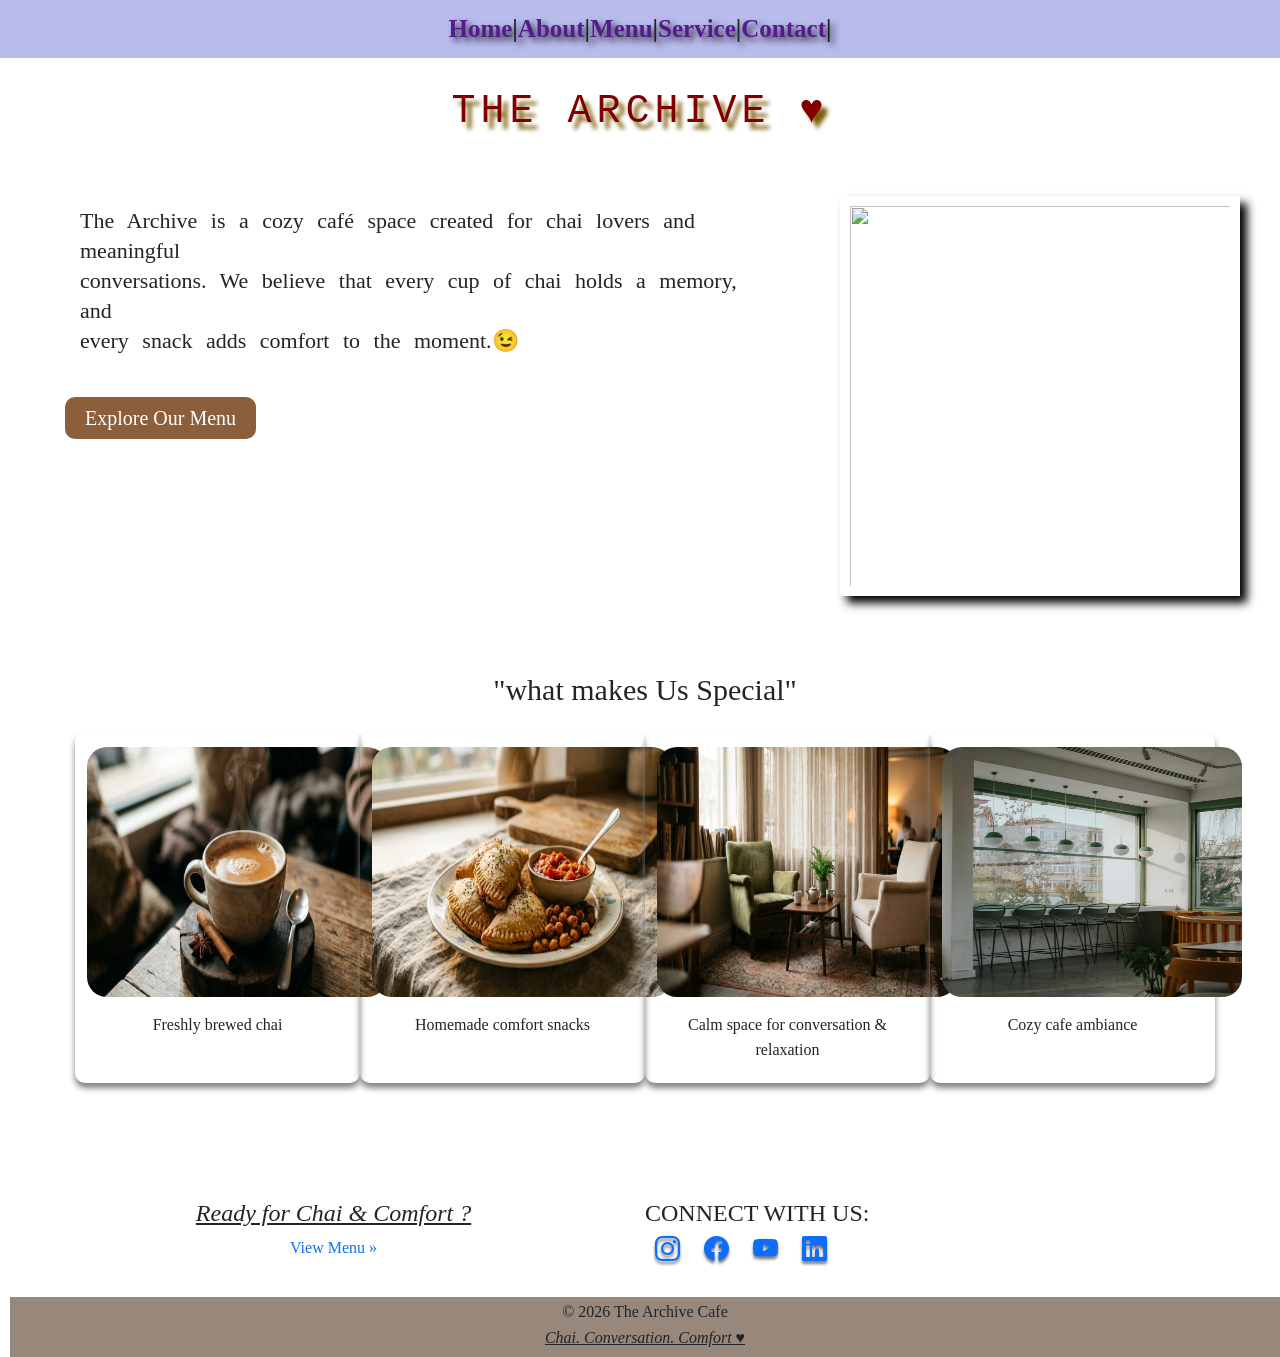
==== commit 6f57accf: "ui updated" ====
--- a/index.html
+++ b/index.html
@@ -27,7 +27,7 @@
     <!-- main tag starts  -->
     <main>
         <h1> THE ARCHIVE &hearts; </h1>
-        <h3><i> <q> Comfort in every sip.</q></i></h3>
+        <!-- <h3><i> <q> Comfort in every sip.</q></i></h3> -->
         <section class="info">
             <div class="about_section">
 
--- a/style.css
+++ b/style.css
@@ -1,17 +1,17 @@
 
-html,body{
-    /* background-image:url("/images/coffee_bg.jpg");
-    background-size:cover; */
-    /* background-color:rgba(149, 15, 40, 0.204); */
-     overflow-x:hidden;
-    /* overscroll-behavior: none;  */
-    
-   
-    
-}
-
-
-
+/* html,body{
+    background-image:url("/images/coffee_bg.jpg");
+    background-size:cover;
+    background-color:rgba(149, 15, 40, 0.204);
+    overflow-x:hidden;
+    overscroll-behavior: none; 
+    
+} */
+
+
+header{
+    position:sticky;
+}
 nav{
     font-family:'Times New Roman', Times, serif;
     text-decoration:none;
@@ -49,9 +49,11 @@
     padding-top:30px;
 }
 h3{
-    text-align:center;
+   margin-top:10px;
     padding-right:50px;
-    line-height:1px;
+    text-decoration:none;
+    font-size:20px;
+    
 }
 h3:hover{
     color:hotpink;
@@ -156,7 +158,7 @@
     box-shadow:7px 7px 9px brown;
 }
 
-.table1{
+.table1,.table2,.table3{
     border: 3px solid  black;
     height:400px;
     width:400px;
@@ -165,6 +167,7 @@
     margin-left:10px;
     border-radius:5px;
     box-shadow:4px 4px 7px black;
+
 }
 .table1:hover{
     box-shadow:6px 6px 14px black;
@@ -180,14 +183,20 @@
     font-family:'Courier New', Courier, monospace
 
 }
+.t1_section,.t2_section{
+    display:inline-block;
+    
+
+}
 .t_b{
     font-weight: bold;
     font-size:22px;
     text-decoration:underline;
 }
 .menu_heading{
-    font-size:25px;
+    font-size:30px;
     padding:5px;
+    text-align:center;
 }
 header{
        position:sticky;
@@ -204,6 +213,12 @@
     padding-top:25px;
     margin:40px;
     border-radius:10px;
+    box-shadow:4px 4px 5px rgb(111, 105, 106);
+    transition:1s ease 0s;
+}
+.contact:hover{
+    transform:translateY(-20px);
+
 }
 
 .timing{
@@ -214,6 +229,11 @@
     padding-left:30px;
     margin:40px;
     border-radius:10px;
+    box-shadow:4px 4px 5px rgb(111, 105, 106);
+    transition:1s ease 0s;
+}
+.timing:hover{
+    transform:translateY(-20px);
 }
 
 .feedback{
@@ -221,13 +241,27 @@
     margin:40px;
     background-color:rgb(167, 187, 187);
     border-radius:10px;
+    box-shadow:4px 4px 5px rgb(111, 105, 106);
+    transition:1s ease 0s;
+    padding:10px;
+    padding-top:20px;
+}
+.feedback:hover{
+    transform:translateY(-20px);
+}
+
+.contact_info{
+    display:flex;
+    justify-content:space-around;
+    
+}
+iframe{
+    border-radius:15px;
+    box-shadow:3px 3px 4px black;
+    margin-top:10px;
 }
 h2,h3{
     margin-left:15px;
-}
-iframe{
-    margin-left:10px;
-    padding-left:30px;
 }
 .head{ 
     text-align:center;
@@ -296,4 +330,51 @@
         transform:translateY(-8px);
     }
 }
-
+.t_container{
+    display:flex;
+    flex-wrap: wrap;
+    gap:10px;
+    margin:10px;
+    padding:10px;
+    justify-content:center;
+    
+    
+    
+    
+
+}
+.card{
+    height:300px;
+    width:350px;
+    font-size:25px;
+    border-radius:10px;
+    padding:20px;
+    background-color:#d7ccc8;
+    box-shadow:0 4px 8px rgba(0,0,0,0.2);
+}
+
+.menu_head{
+    line-height:15px;
+    margin-left:5px;
+    text-decoration:underline;
+
+    
+}
+.special_menu{
+    padding-top:20px;
+    font-size:20px;
+}
+/* .price{
+    float:right;
+} */
+
+.service_card > h3 {
+    text-align:left;
+}
+.banner{
+    height:320px;
+    width:100%;
+    border-radius:10px;
+}
+
+    
